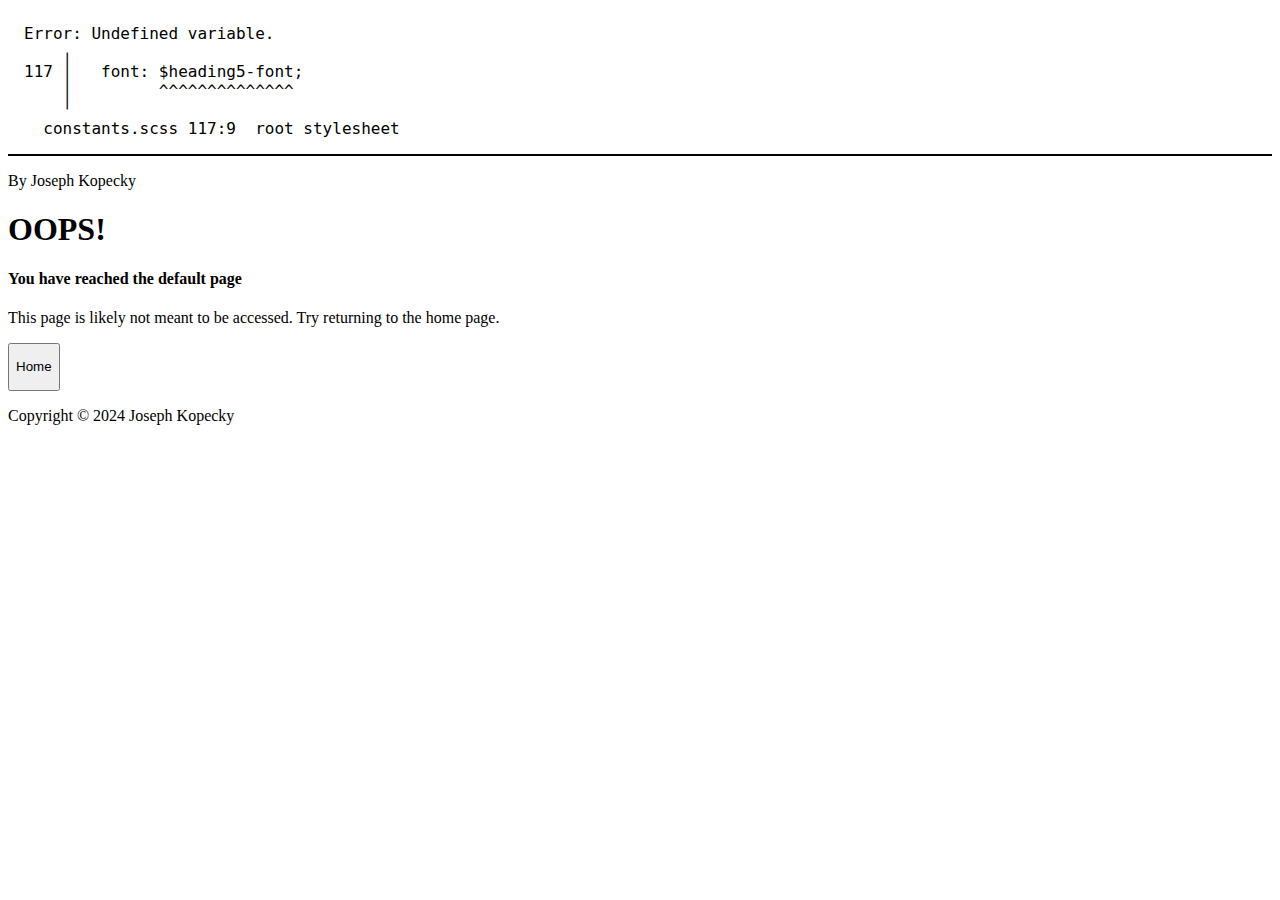
==== index.html @ 530677d7 "Changed all files to not rely on wordpress or php. Modified scss file structure." ====
<!DOCTYPE html>
<html lang="en">
<head>
    <meta charset="UTF-8">
    <title>Joseph Kopecky</title>
    <meta name="theme-color" content="#12020E">
    <link rel="stylesheet" href="library/scss/constants.css">
    <script src="https://ajax.googleapis.com/ajax/libs/jquery/3.7.1/jquery.min.js"></script>
    <script src="library/javascript/jquery.waypoints.min.js"></script>
    <script src="library/javascript/animateInElements.js"></script>
    <!--<script src="library/javascript/preloader.js"> </script>-->
</head>
<body>

<div id="header">
    <div id="header-name-container">
        <p class="header-name">By Joseph Kopecky</p>
    </div>
</div>




<div class="default-page-container"> 
    <h1 class="default-heading"> OOPS! </h1>
    <h4 class="default-message"> You have reached the default page </h4>
    <p class="default-caption"> This page is likely not meant to be accessed. Try returning to the home page. </p>
    <button> <p> Home </p> </button>
</div>




<div id="footer">
    <div class="footer-centerer">
        <p class="footer-text"> Copyright © 2024 Joseph Kopecky </p>
    </div>
</div>

</body>
</html>
---- library/scss/constants.css ----
/* Error: Undefined variable.
 *     ,
 * 117 |   font: $heading5-font;
 *     |         ^^^^^^^^^^^^^^
 *     '
 *   constants.scss 117:9  root stylesheet */

body::before {
  font-family: "Source Code Pro", "SF Mono", Monaco, Inconsolata, "Fira Mono",
      "Droid Sans Mono", monospace, monospace;
  white-space: pre;
  display: block;
  padding: 1em;
  margin-bottom: 1em;
  border-bottom: 2px solid black;
  content: "Error: Undefined variable.\a     \2577 \a 117 \2502    font: $heading5-font;\d\a     \2502          ^^^^^^^^^^^^^^\a     \2575 \a   constants.scss 117:9  root stylesheet";
}
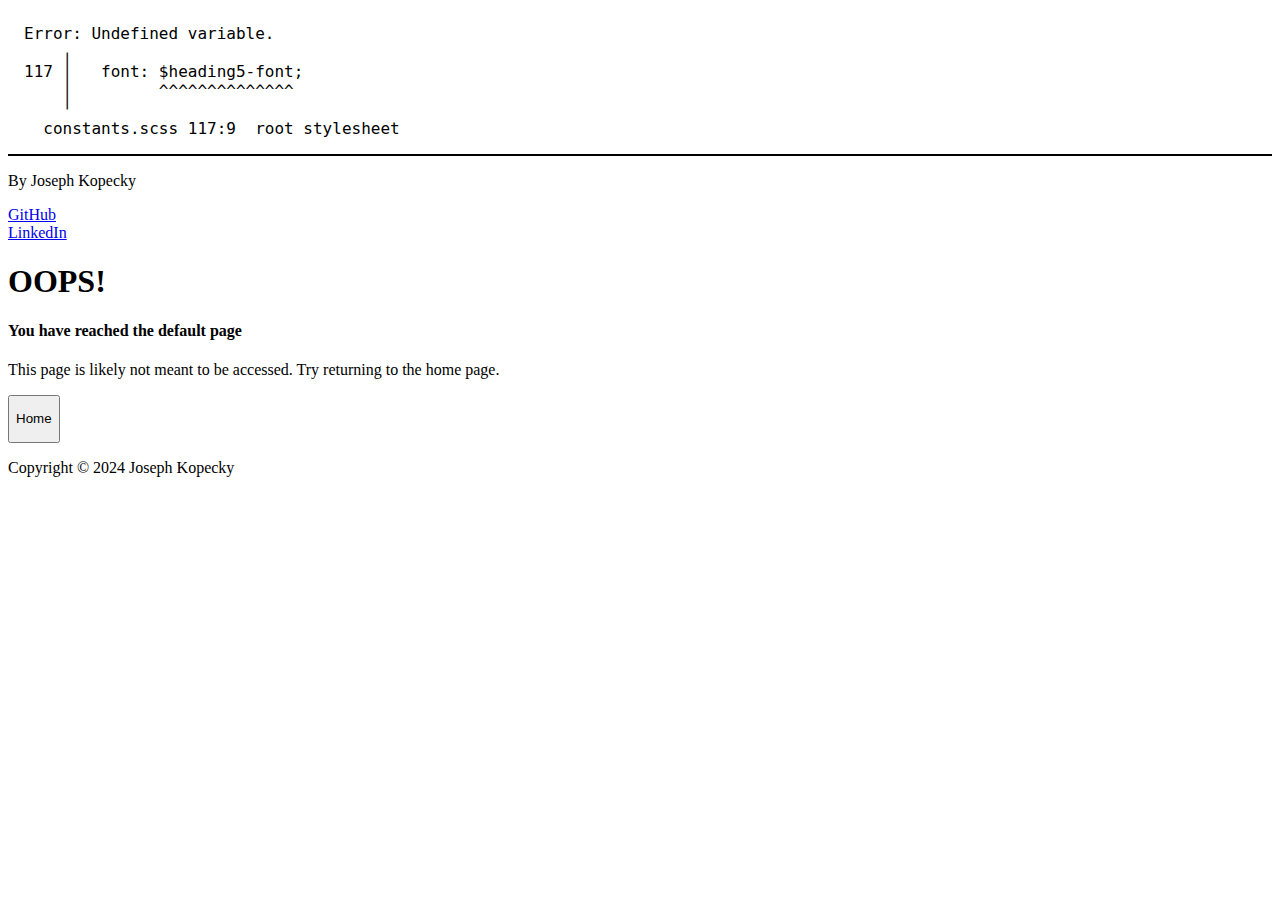
==== commit f112e8c7: "Created infinitely animated scroll display for important achievements" ====
--- a/index.html
+++ b/index.html
@@ -15,6 +15,12 @@
 <div id="header">
     <div id="header-name-container">
         <p class="header-name">By Joseph Kopecky</p>
+    </div>
+    <div id="header-github-container">
+        <a href="https://github.com/jmkopecky">GitHub</a>
+    </div>
+    <div id="header-social-container">
+        <a href="https://www.linkedin.com/in/joseph-kopecky-103ba1313/">LinkedIn</a>
     </div>
 </div>
 
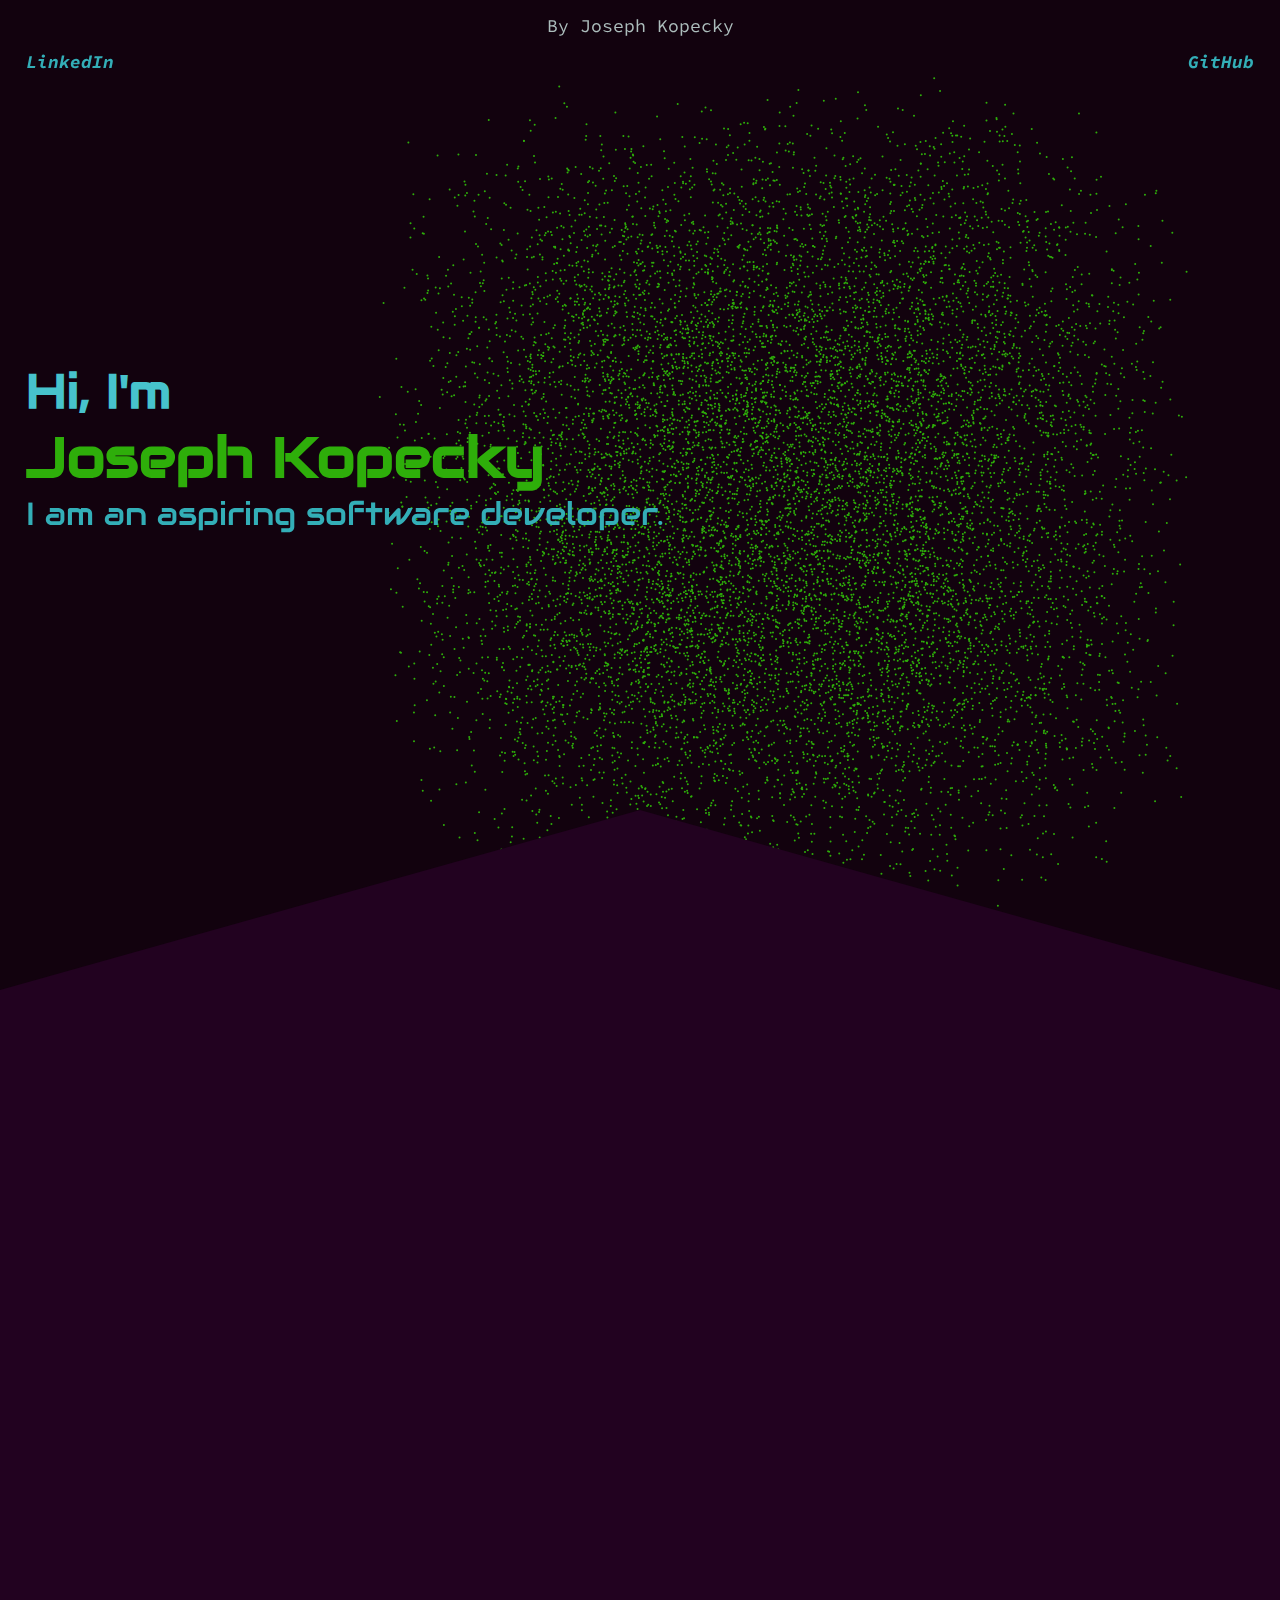
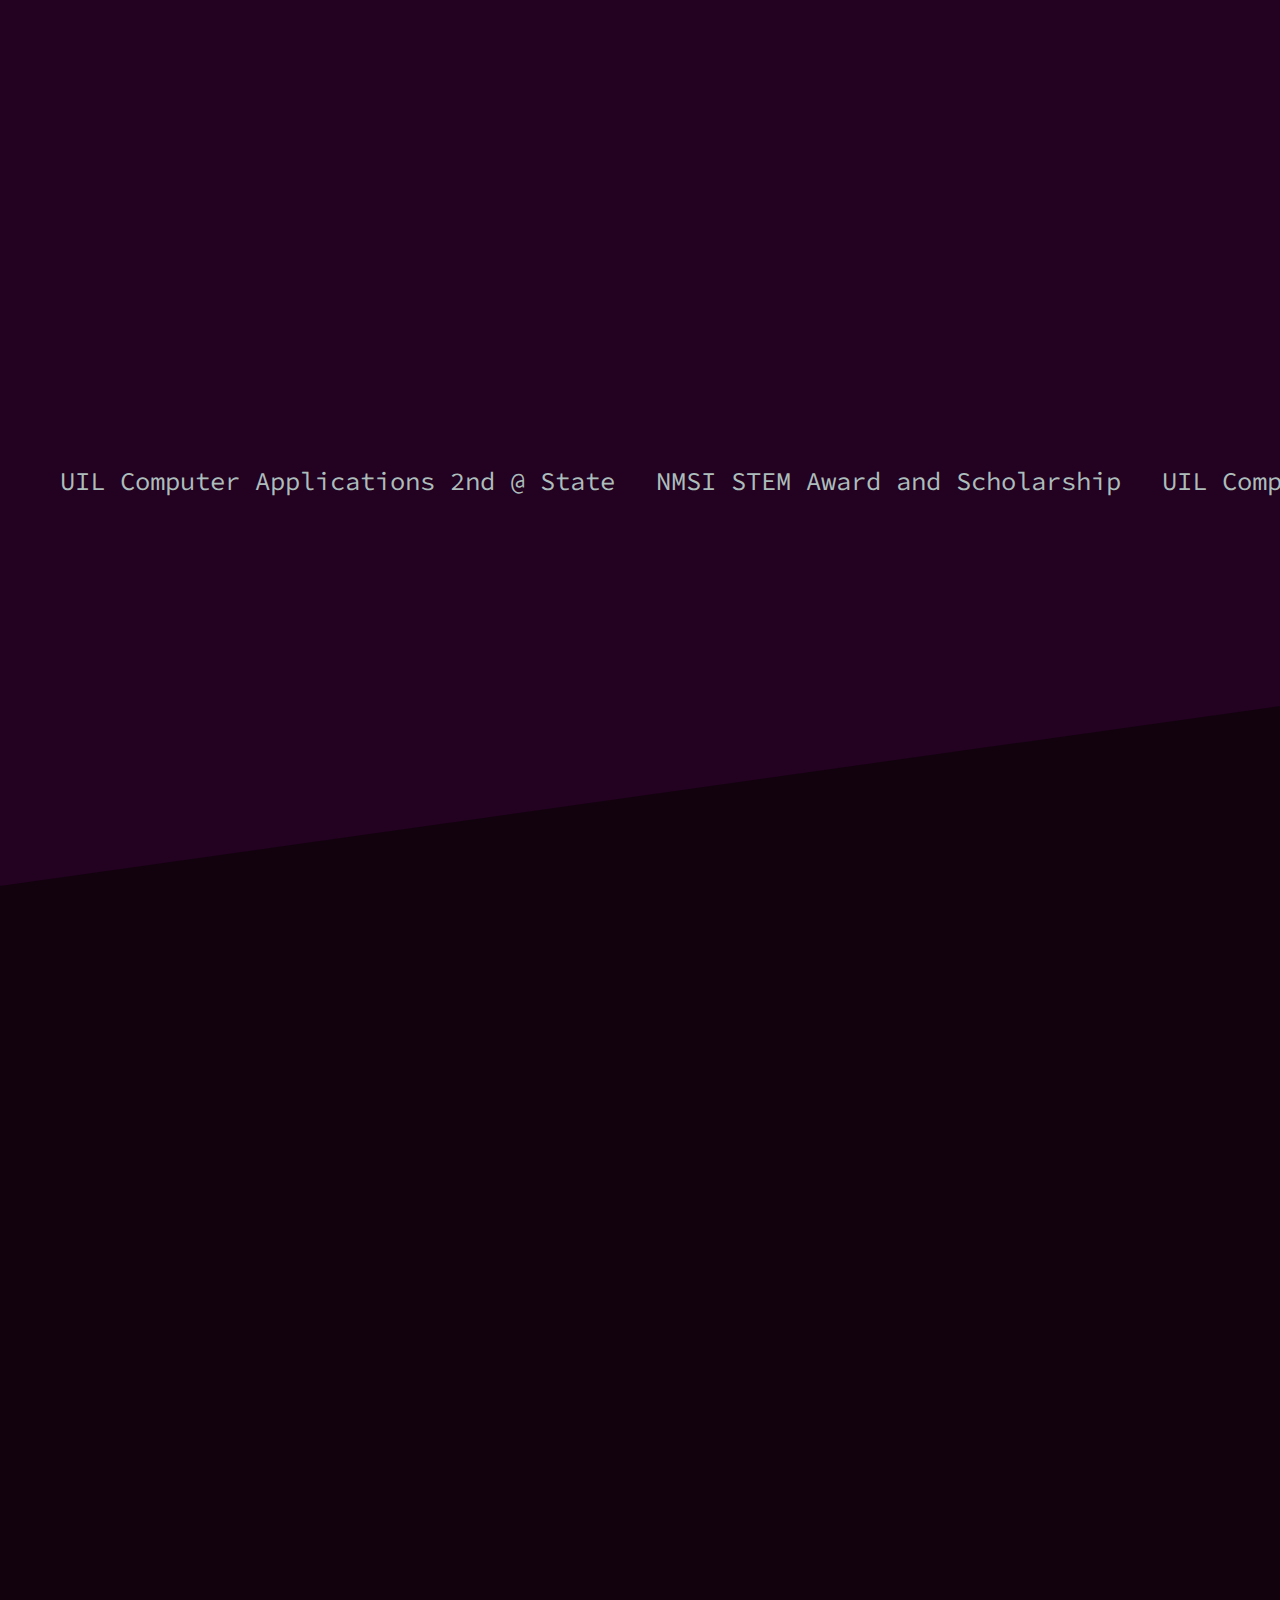
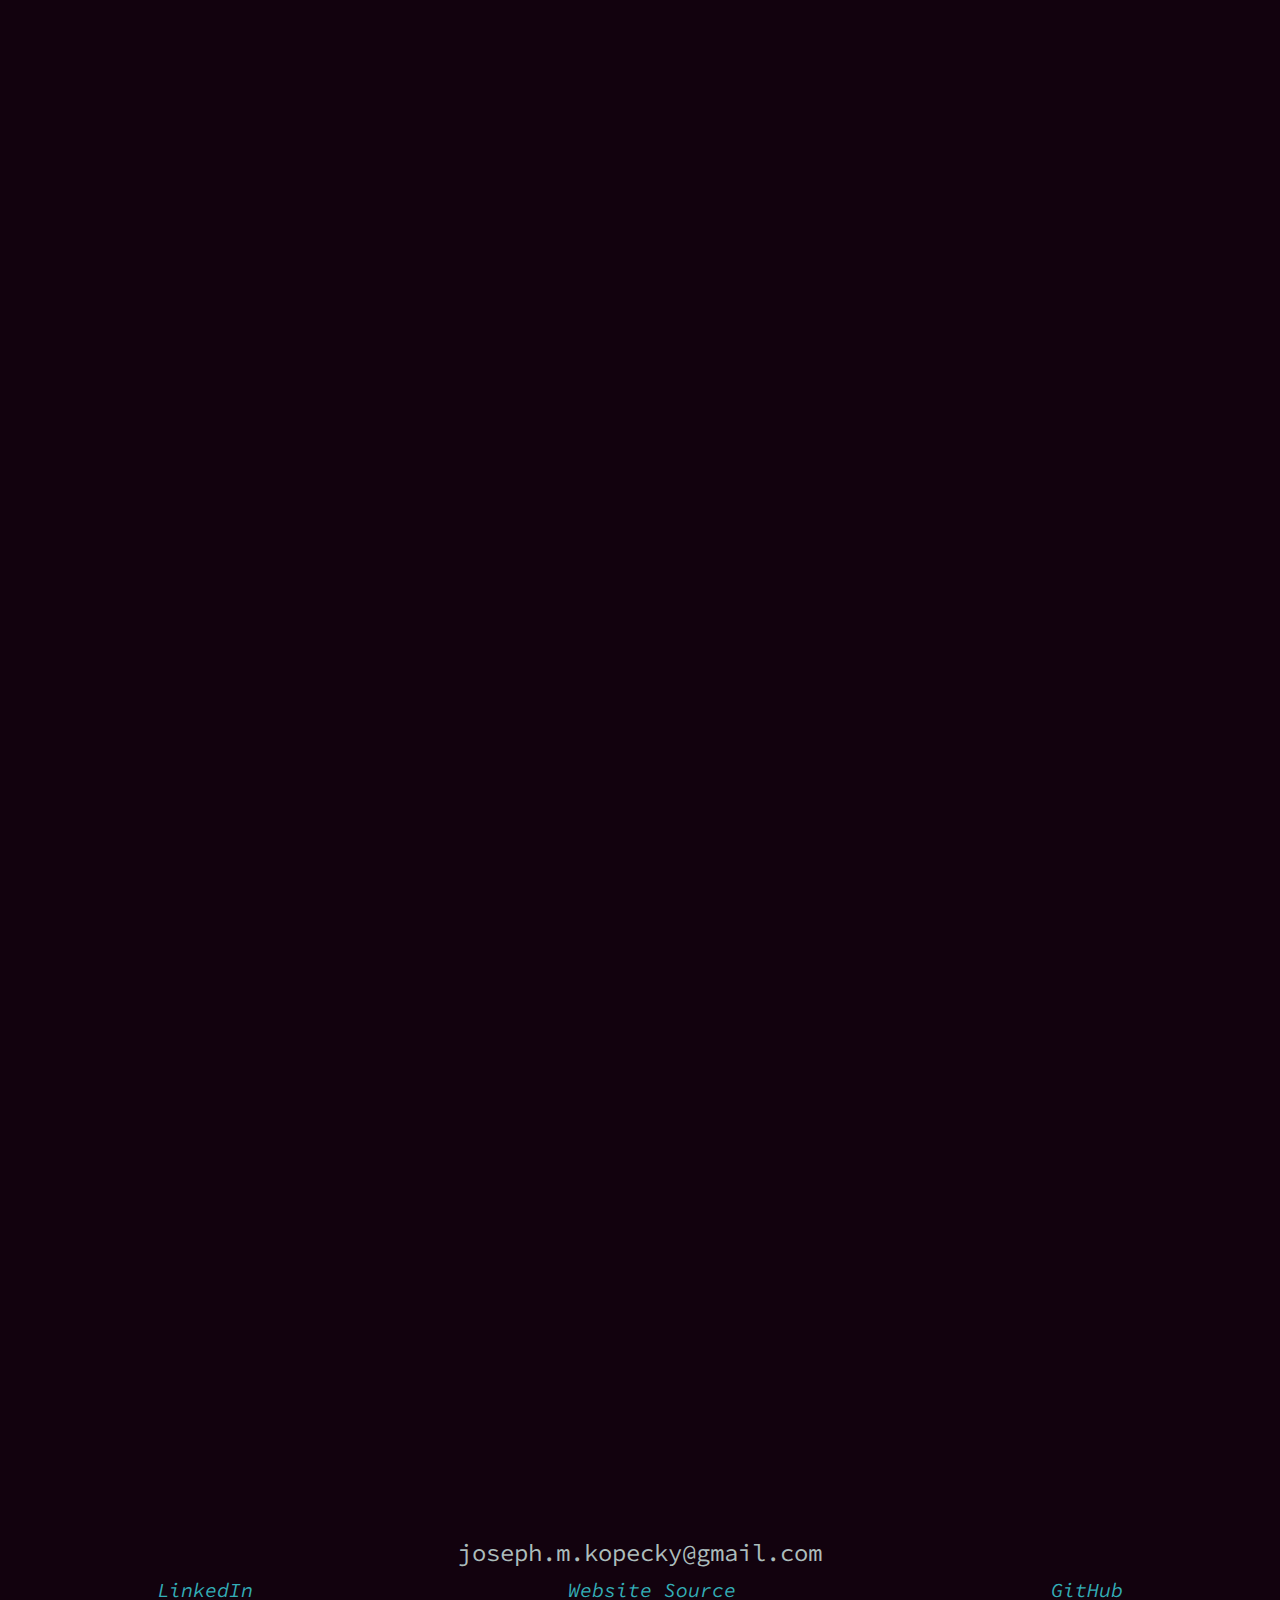
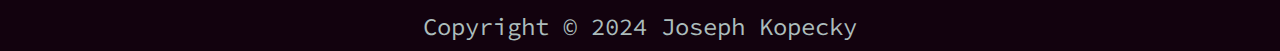
==== commit 8ba5a812: "Tentatively finished the home page and filled it with my personal content." ====
--- a/index.html
+++ b/index.html
@@ -4,7 +4,7 @@
     <meta charset="UTF-8">
     <title>Joseph Kopecky</title>
     <meta name="theme-color" content="#12020E">
-    <link rel="stylesheet" href="library/scss/constants.css">
+    <link rel="stylesheet" href="library/scss/front-page.css">
     <script src="https://ajax.googleapis.com/ajax/libs/jquery/3.7.1/jquery.min.js"></script>
     <script src="library/javascript/jquery.waypoints.min.js"></script>
     <script src="library/javascript/animateInElements.js"></script>
@@ -27,19 +27,125 @@
 
 
 
-<div class="default-page-container"> 
-    <h1 class="default-heading"> OOPS! </h1>
-    <h4 class="default-message"> You have reached the default page </h4>
-    <p class="default-caption"> This page is likely not meant to be accessed. Try returning to the home page. </p>
-    <button> <p> Home </p> </button>
+
+<div id="front-page-container">
+
+    <div id="hero-section-container">
+        <script type="text/javascript" src="library/javascript/particles/particle-image.js" defer></script>
+        <div id="particle-image" data-params-src="library/javascript/particles/params.json"></div>
+        <div id="hero-spacer"></div>
+        <h2 id="hero-name-pretext" class="animate-left">Hi, I'm</h2>
+        <h1 id="hero-header-name" class="animate-left">Joseph Kopecky</h1>
+        <h4 id="hero-tagline" class="animate-left">I am an aspiring software developer.</h4>
+        <img id = "hero-transition" src="library/images/hero-transition.svg">
+    </div>
+
+
+    <div id="description-section-container">
+        <div id="description-paragraph-container">
+            <h3 id="description-title" class="animate-left">Who Am I?</h3>
+            <p class="animate-left"><br/>In short, I am a senior in high school preparing for a bachelor's degree in computer science. To do this, I am utilizing the opportunity of dual enrollment offered by my school to get most of the early college courses complete. Meanwhile, I participate in the University Interscholastic League and compete in multiple areas, including computer science, accounting, and various math competitons—last year I even placed second in the state for Computer Applications!</p>
+            <p class="animate-left"><br/>Additionally and perhaps more standard for students in the same field, I have spent my high school career programming various projects in hopes of further developing my skills, but more on that later. When I'm not doing that, I like to write and read fiction novels—but don't ask for my pen name!</p>
+            <p class="animate-left"><br/>My specialties:</p>
+            <ul class="animate-left">
+                <li><p>Java Programming</p></li>
+                <li><p>Front End Web Development</p></li>
+                <li><p>Full Stack Android Development</p></li>
+            </ul>
+        </div>
+        <div id="desc-photo-container" class="animate-right">
+            <img src="library/images/selfimage.webp" id="desc-photo" alt="self portrait">
+            <img src="library/images/selfimageframe.svg" id="desc-photo-frame" alt="self portrait frame">
+        </div>
+    </div>
+
+
+    <div id="notable-accomplishments-section">
+        <h3 class="animate-left">Awards and Accomplishments</h3>
+        <ul>
+            <li><p>UIL Computer Applications 2nd @ State</p></li>
+            <li><p>NMSI STEM Award and Scholarship</p></li>
+            <li><p>UIL Computer Applications 1st @ Region</p></li>
+            <li><p>UIL Mathematics 1st Team @ Region</p></li>
+            <li><p>UIL Computer Science 5th @ Region</p></li>
+            <li><p>UIL Computer Science 1st @ District</p></li>
+            <li><p>UIL Accounting 1st @ District</p></li>
+            <li><p>UIL Accounting 1st Team @ District</p></li>
+            <li><p>UIL Mathematics 1st Team @ District</p></li>
+            <li><p>UIL Mathematics 5th @ District</p></li>
+        </ul>
+    </div>
+
+
+    <div id="project-transition"><img src="library/images/project-transition.svg"></div>
+
+
+    <div id="project-section">
+        <h2 class="animate-right">Projects</h2>
+
+        <div class="project-tile animate-left">
+            <h4 class="project-title">MathMinds Test Generation Software</h4>
+            <p class="project-desc">Java desktop program that utilizes a JSON file of template questions to generate an output test pdf. Fields and selected questions are randomized to ensure a unique test every time. Additionally, the output test can include automatically generated multiple choice problems using a class of user-defined solver methods that take in the fields of a question and return an output.</p>
+            <p class="project-skills-title">Notable Learned Skills</p>
+            <ul class="project-skills-list">
+                <li><p>Java Swing Desktop Apps</p></li>
+                <li><p>JSON Parsing</p></li>
+                <li><p>Java PDF From HTML String</p></li>
+            </ul>
+            <a href="https://github.com/AayushKoora/MMQuestionGenerator" class="project-link">GitHub</a>
+        </div>
+
+        <div class="project-tile animate-right">
+            <h4 class="project-title">Palaestra Tournament Software</h4>
+            <p class="project-desc">Java web server that makes the job of conducting a tournament far easier by using a web interface over LAN. Compatible with a variety of bracket types, and allows substantial customization of scoring and conducting matches. Tournament managers can upload tests for each match, and each match is again conducted over LAN though a simple web interface.</p>
+            <p class="project-skills-title">Notable Learned Skills</p>
+            <ul class="project-skills-list">
+                <li><p>Java Spring Boot</p></li>
+                <li><p>HTML/CSS/Javascript</p></li>
+                <li><p>Networking</p></li>
+            </ul>
+            <a href="https://github.com/JmKopecky/PalaestraTournaments" class="project-link">GitHub</a>
+        </div>
+
+        <div class="project-tile animate-left">
+            <h4 class="project-title">Cacao Android Application</h4>
+            <p class="project-desc">An app that seeks to offer an alternative to social media when users do not have the time to do anything more substantial. Integrates user-provided notes with data about their assignments and classes to provide a useful experience for students. The feed experience is augmented with various other sources of content such as vocabulary and facts in topics the user signals an interest in.</p>
+            <p class="project-skills-title">Notable Learned Skills</p>
+            <ul class="project-skills-list">
+                <li><p>Android Development</p></li>
+                <li><p>Java</p></li>
+                <li><p>UI Design</p></li>
+            </ul>
+            <a href="https://github.com/AayushKoora/Cacao" class="project-link">GitHub</a>
+        </div>
+
+        <div class="project-tile animate-right">
+            <h4 class="project-title">Progressable Attributes and Abilities</h4>
+            <p class="project-desc">Minecraft mod that adds a rpg-like system of traits and skills that users can level up and improve through gameplay. From increasing one's combat and utility stats to unlocking advanced movement, storms of arrows, and projectile shields, this mod adds an entirely new dynamic to gameplay.</p>
+            <p class="project-skills-title">Notable Learned Skills</p>
+            <ul class="project-skills-list">
+                <li><p>Java</p></li>
+                <li><p>Minecraft API</p></li>
+                <li><p>UI Design</p></li>
+            </ul>
+            <a href="https://github.com/JmKopecky/ProgressableAttributesAndAbilities" class="project-link">GitHub</a>
+        </div>
+    </div>
 </div>
 
 
 
-
 <div id="footer">
-    <div class="footer-centerer">
-        <p class="footer-text"> Copyright © 2024 Joseph Kopecky </p>
+    <div class="footer-content-container">
+        <p class="footer-contact">joseph.m.kopecky@gmail.com</p>
+        <div class="footer-links">
+            <a href="https://www.linkedin.com/in/joseph-kopecky-103ba1313/">LinkedIn</a>
+            <a href="https://github.com/JmKopecky/joskopecky_portfolio">Website Source</a>
+            <a href="https://github.com/jmkopecky">GitHub</a>
+        </div>
+    </div>
+    <div class="footer-copyright-container">
+        <p class="footer-copyright">Copyright © 2024 Joseph Kopecky</p>
     </div>
 </div>
 
--- a/library/scss/front-page.css
+++ b/library/scss/front-page.css
@@ -0,0 +1,488 @@
+@import url("https://fonts.googleapis.com/css2?family=Audiowide&family=Source+Code+Pro:ital,wght@0,200..900;1,200..900&display=swap");
+body {
+  background-color: #12020E;
+  margin: 0 0 0 0;
+  min-height: 100vh;
+  position: relative;
+}
+
+p {
+  font: 1em "Source Code Pro", monospace;
+  color: #acbdbc;
+  margin: 0 0 0 0;
+}
+
+a {
+  font: italic 1em "Source Code Pro", monospace;
+  color: #33aeb7;
+  margin: 0 0 0 0;
+  text-decoration: none;
+  display: block;
+  position: relative;
+}
+
+a::after {
+  content: "";
+  position: absolute;
+  display: block;
+  background-color: #33aeb7;
+  width: 0%;
+  height: 2px;
+  bottom: 0;
+  left: 0;
+  transition: width 0.5s;
+}
+
+a:hover::after {
+  width: 100%;
+}
+
+a:active {
+  color: #47c3cc;
+}
+
+h1 {
+  font: bold 3.5em "Audiowide", monospace;
+  color: #2EAE0A;
+  margin: 0 0 0 0;
+}
+
+h2 {
+  font: bold 3em "Audiowide", monospace;
+  color: #47c3cc;
+  margin: 0 0 0 0;
+}
+
+h3 {
+  font: 2.5em "Audiowide", monospace;
+  color: #36b9c3;
+  margin: 0 0 0 0;
+}
+
+h4 {
+  font: 2em "Audiowide", monospace;
+  color: #33aeb7;
+  margin: 0 0 0 0;
+}
+
+button {
+  width: 8em;
+  height: 4em;
+  border-radius: 1em;
+  border-color: transparent;
+  padding: 0;
+  background-color: #2EAE0A;
+  transition: scale 0.5s, translate 0.5s, background-color 0.5s, color 0.5s;
+}
+button a {
+  font: bold italic 1em "Source Code Pro", monospace;
+  color: #220220;
+}
+button a:hover {
+  color: #140112;
+}
+button a:active {
+  color: black;
+}
+button p {
+  margin-top: 0;
+  font: bold 1em "Source Code Pro", monospace;
+  font-size: 2em;
+  color: #220220;
+}
+
+button:hover {
+  scale: 110%;
+  translate: 5%;
+  background-color: #2aa009;
+}
+
+button:active {
+  scale: 120%;
+  translate: 10%;
+  background-color: #248708;
+}
+
+::selection {
+  background-color: black;
+}
+
+#header {
+  background: none;
+  width: 100%;
+  height: 5vh;
+  position: fixed;
+  top: 0;
+  z-index: 100;
+  visibility: hidden;
+  translate: 0 -100%;
+  transition: translate 1s;
+}
+#header #header-name-container {
+  width: fit-content;
+  margin: auto;
+}
+#header #header-name-container p.header-name {
+  font-size: 2vh;
+  margin-top: 1.5vh;
+}
+#header #header-github-container {
+  position: absolute;
+  right: 2%;
+}
+#header #header-github-container a {
+  font-size: 2vh;
+  margin-top: 1.5vh;
+  font-weight: bold;
+}
+#header #header-social-container {
+  position: absolute;
+  left: 2%;
+}
+#header #header-social-container a {
+  font-size: 2vh;
+  margin-top: 1.5vh;
+  font-weight: bold;
+}
+
+#footer {
+  background-color: #12020E;
+  width: 100%;
+  min-height: 10vh;
+  position: relative;
+}
+#footer .footer-contact {
+  width: fit-content;
+  margin: auto;
+  padding-top: 1.5vh;
+  font-size: 1.5em;
+}
+#footer .footer-links {
+  padding-top: 1vh;
+  display: flex;
+  align-items: center;
+  justify-content: space-around;
+  width: 100%;
+  white-space: nowrap;
+}
+#footer .footer-links a {
+  display: flex;
+  align-items: center;
+  gap: 0 0.2rem;
+  white-space: nowrap;
+  font-size: 1.25em;
+}
+#footer .footer-copyright-container {
+  width: 100%;
+  margin-top: 1vh;
+  padding-bottom: 1vh;
+}
+#footer .footer-copyright-container p.footer-copyright {
+  font-size: 1.5em;
+  width: 100%;
+  text-align: center;
+}
+
+#footer::before {
+  content: "";
+  position: absolute;
+  background-color: #217e07;
+  width: 0%;
+  height: 3px;
+  top: 0;
+  right: 0;
+  animation: footeranimright 5s infinite alternate linear;
+}
+
+#footer::after {
+  content: "";
+  position: absolute;
+  background-color: #217e07;
+  width: 0%;
+  height: 3px;
+  top: 0;
+  left: 0;
+  animation: footeranimleft 5s infinite alternate linear;
+}
+
+@keyframes footeranimleft {
+  0% {
+    width: 0%;
+    left: 0;
+  }
+  50% {
+    width: 50%;
+    left: 50%;
+  }
+  100% {
+    width: 0%;
+    left: 0;
+  }
+}
+@keyframes footeranimright {
+  0% {
+    width: 0%;
+    right: 0;
+  }
+  50% {
+    width: 50%;
+    right: 50%;
+  }
+  100% {
+    width: 0%;
+    right: 0;
+  }
+}
+.animate-left {
+  visibility: hidden;
+  transition: translate 1s;
+  translate: -100%;
+}
+
+.animate-right {
+  visibility: hidden;
+  transition: transform 1s;
+  transform: scaleX(0%);
+  transform-origin: right;
+}
+
+#front-page-container #hero-section-container {
+  width: 100%;
+  height: 110vh;
+  position: relative;
+}
+#front-page-container #hero-section-container #particle-image {
+  background-color: #12020E;
+  position: absolute;
+  top: 0;
+  bottom: 0;
+  right: 0;
+  height: 100%;
+  width: auto;
+  z-index: 1;
+}
+#front-page-container #hero-section-container #hero-spacer {
+  height: 40vh;
+  width: 0;
+  position: relative;
+  z-index: 2;
+}
+#front-page-container #hero-section-container #hero-name-pretext {
+  margin-left: 2vw;
+  width: fit-content;
+  z-index: 2;
+  position: relative;
+  transition: translate 0.5s;
+}
+#front-page-container #hero-section-container #hero-header-name {
+  margin-left: 2vw;
+  width: fit-content;
+  z-index: 2;
+  position: relative;
+}
+#front-page-container #hero-section-container #hero-tagline {
+  color: #33aeb7;
+  margin-left: 2vw;
+  width: fit-content;
+  z-index: 2;
+  position: relative;
+  transition: translate 2s;
+}
+#front-page-container #hero-section-container #hero-transition {
+  position: absolute;
+  z-index: 4;
+  bottom: 0;
+  left: 0;
+  right: 0;
+  width: 100%;
+  height: 20vh;
+}
+#front-page-container #description-section-container {
+  width: 100%;
+  min-height: 100vh;
+  padding-top: 5vh;
+  position: relative;
+  background-color: #220220;
+}
+#front-page-container #description-section-container #description-paragraph-container {
+  margin-left: 4vw;
+  margin-top: 2vh;
+  width: 40%;
+  float: left;
+}
+#front-page-container #description-section-container #description-paragraph-container #description-title {
+  margin-top: 10vh;
+}
+#front-page-container #description-section-container #description-paragraph-container li {
+  color: #2EAE0A;
+}
+#front-page-container #description-section-container #description-paragraph-container li p {
+  color: #acbdbc;
+}
+#front-page-container #description-section-container #desc-photo-container {
+  margin-right: 4vw;
+  aspect-ratio: 12/16;
+  max-width: 40%;
+  height: 90vh;
+  float: right;
+  background: red;
+  position: relative;
+}
+#front-page-container #description-section-container #desc-photo-container #desc-photo {
+  max-width: 100%;
+  max-height: 100%;
+  position: absolute;
+  z-index: 1;
+  top: 0;
+}
+#front-page-container #description-section-container #desc-photo-container #desc-photo-frame {
+  width: 100%;
+  height: 100%;
+  position: absolute;
+  z-index: 2;
+  top: 0;
+}
+#front-page-container #notable-accomplishments-section {
+  width: 100%;
+  height: fit-content;
+  position: relative;
+  background-color: #220220;
+  overflow: hidden;
+}
+#front-page-container #notable-accomplishments-section h3 {
+  width: fit-content;
+  margin: 2vh auto 2vh auto;
+}
+#front-page-container #notable-accomplishments-section ul {
+  margin: 5vh 0 5vh 0;
+  display: flex;
+  align-items: center;
+  justify-content: space-around;
+  width: fit-content;
+  transform: translateY(50%);
+  white-space: nowrap;
+  animation: loop 45s linear infinite alternate;
+}
+@keyframes loop {
+  0% {
+    transform: translateX(0%);
+  }
+  100% {
+    transform: translateX(-80%);
+  }
+}
+#front-page-container #notable-accomplishments-section ul li {
+  display: flex;
+  align-items: center;
+  gap: 0 0.2rem;
+  white-space: nowrap;
+}
+#front-page-container #notable-accomplishments-section ul li p {
+  font-size: 1.6em;
+  padding-left: 0.8em;
+  padding-right: 0.8em;
+}
+#front-page-container #notable-accomplishments-section::before {
+  content: "";
+  position: absolute;
+  background-color: #217e07;
+  width: 0%;
+  height: 3px;
+  top: 0;
+  left: 0;
+  animation: borderanim 5s 5s infinite alternate-reverse linear;
+}
+#front-page-container #notable-accomplishments-section::after {
+  content: "";
+  position: absolute;
+  background-color: #217e07;
+  width: 0%;
+  height: 3px;
+  bottom: 0;
+  left: 0;
+  animation: borderanim 5s infinite alternate-reverse linear;
+}
+@keyframes borderanim {
+  0% {
+    width: 0%;
+    left: 0;
+  }
+  50% {
+    width: 50%;
+  }
+  100% {
+    width: 0%;
+    left: 100%;
+  }
+}
+#front-page-container #project-transition {
+  background-color: #220220;
+  width: 100%;
+  height: 20vh;
+  padding-top: 20vh;
+}
+#front-page-container #project-transition img {
+  width: 100%;
+  height: 100%;
+}
+#front-page-container #project-section {
+  width: 100%;
+  min-height: 100vh;
+  background-color: #12020E;
+}
+#front-page-container #project-section h2 {
+  width: fit-content;
+  margin: auto;
+  padding-top: 2vh;
+  padding-bottom: 10vh;
+}
+#front-page-container #project-section .project-tile {
+  width: 50%;
+  height: fit-content;
+  text-align: center;
+  margin: 5vh auto 15vh auto;
+  position: relative;
+}
+#front-page-container #project-section .project-tile .project-skills-title {
+  margin-top: 1em;
+  font-weight: bold;
+  color: #bac8c7;
+}
+#front-page-container #project-section .project-tile .project-desc {
+  padding-top: 1em;
+  padding-bottom: 1em;
+  width: 80%;
+  margin: auto;
+}
+#front-page-container #project-section .project-tile .project-skills-list {
+  margin: 0;
+  padding: 0;
+  list-style: none;
+}
+#front-page-container #project-section .project-tile .project-link {
+  padding-top: 1em;
+  width: fit-content;
+  margin: auto;
+}
+#front-page-container #project-section .project-tile::after {
+  content: "";
+  position: absolute;
+  display: block;
+  background-color: #33aeb7;
+  width: 2em;
+  height: 3px;
+  bottom: 0;
+  left: 0;
+}
+#front-page-container #project-section .project-tile::before {
+  content: "";
+  position: absolute;
+  display: block;
+  background-color: #33aeb7;
+  width: 3px;
+  height: 2em;
+  top: 0;
+  right: 0;
+}
+
+/*# sourceMappingURL=front-page.css.map */
